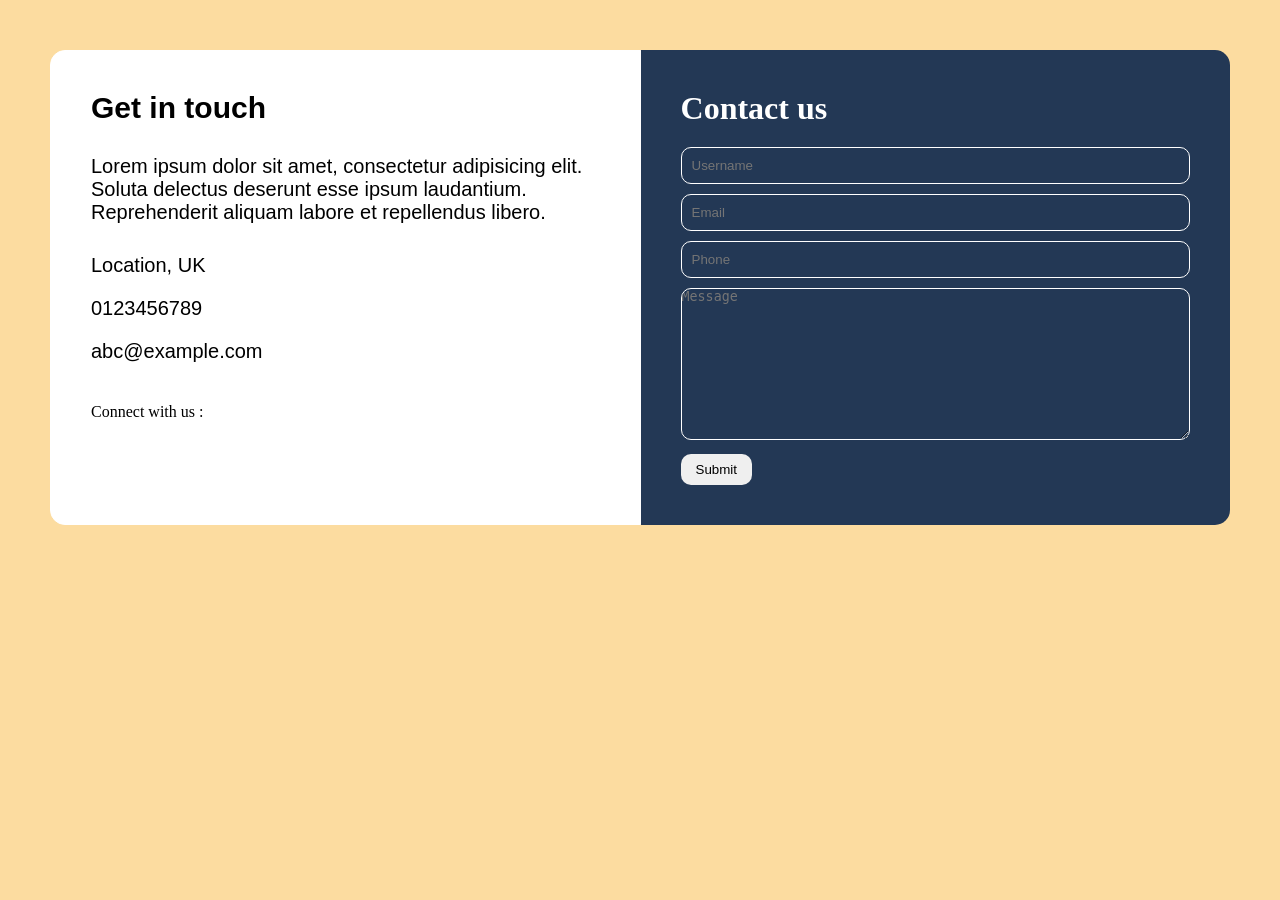
==== Getintouch.html @ d9a1e8db "first commit" ====
<!DOCTYPE html>
<html lang="en">
<head>
    <meta charset="UTF-8">
    <meta http-equiv="X-UA-Compatible" content="IE=edge">
    <meta name="viewport" content="width=device-width, initial-scale=1.0">
    <title>FORMS</title>
    <link rel="stylesheet" href="Getintouch.css">
</head>
<body>
    <div id="head" class="head">
          <div id="left">
            <div>
                <h1 class="header1">Get in touch</h1>
                <p class="hdr">Lorem ipsum dolor sit amet, consectetur adipisicing elit. Soluta delectus deserunt esse ipsum laudantium.
                     Reprehenderit aliquam labore et repellendus libero.</p>
            </div>
            <div id="cont">
                <p class="contacts">Location, UK</p>
                <p class="contacts">0123456789</p>
                <p class="contacts">abc@example.com</p>
            </div>
            <div>
                <p>Connect with us :</p>
            </div>
          </div>

          <div id="right">
            <div class="val">
                <h1 class="cont">Contact us</h1>
                <form action="" class="form">
                    <input name="Username"class="input" type="text" placeholder="Username">
                    <input name="Email"class="input"type="Email" placeholder="Email">
                    <input name="Phone"class="input"type="phone" placeholder="Phone">
                    <textarea class="input" name="textarea" id="" cols="30" rows="10" placeholder="Message"></textarea>
                </form>
                <button class="btn">Submit</button>
            </div>
          </div>
    </div>
</body>
</html>
---- Getintouch.css ----
*{
   margin: 0;
   padding: 0;
   box-sizing: border-box;
}
body{
    display: flex;
    justify-content: center;
    align-items: center;
    background-color:  rgb(252, 220, 160); 
    margin: 0 auto;
}
#left{
    border: 1px solid white;
    border-radius:  15px 0 0 15px;
    background-color: white;
    padding: 40px 40px;
    width: 100%;
}
#head{
    display: flex;
    margin: 50px 50px;
    border: none;
    border-radius: 15px;
  
}
.header1{
    font-family: Arial, Helvetica, sans-serif;
    font-weight: bold;
    font-size: 30px;
    margin-bottom: 30px;
}
.hdr{
    font-family: Arial, Helvetica, sans-serif;
    font-size: 20px;
    font-weight: 300;
    margin-bottom: 30px;
    
}
#cont{
    margin-bottom: 40px;
}
.contacts{
    margin-bottom: 20px;
    font-family: Arial, Helvetica, sans-serif;
    font-size: 20px;
    font-weight: 300;
}

/* FORM CARD */
.input {
    margin-bottom: 20px;
    width: 100%;
    margin-bottom: 10px;
    border-radius: 10px;
    border: 1px solid white;
    color: white;
    outline: none;
    background-color: transparent;
}
#right {
    background: rgba(35, 56, 85, 255);
    color: white;
    padding: 40px 40px;
    border-radius: 0 15px 15px 0;
    width: 100%;
}
.cont {
    padding-bottom: 20px;
}
.form {
    width: 100%;
    color: white;
}

input {
    padding: 10px;

}

.val {
    width: 100%;
    margin: auto;
}
button {
    padding: 8px 15px;
    border-radius: 10px;
    outline: none;
    cursor: pointer;
    border: none;

}
.input:hover{
    border: 3px solid rgb(187, 187, 187);
    transition: all 0.3s ease-in-out;
}
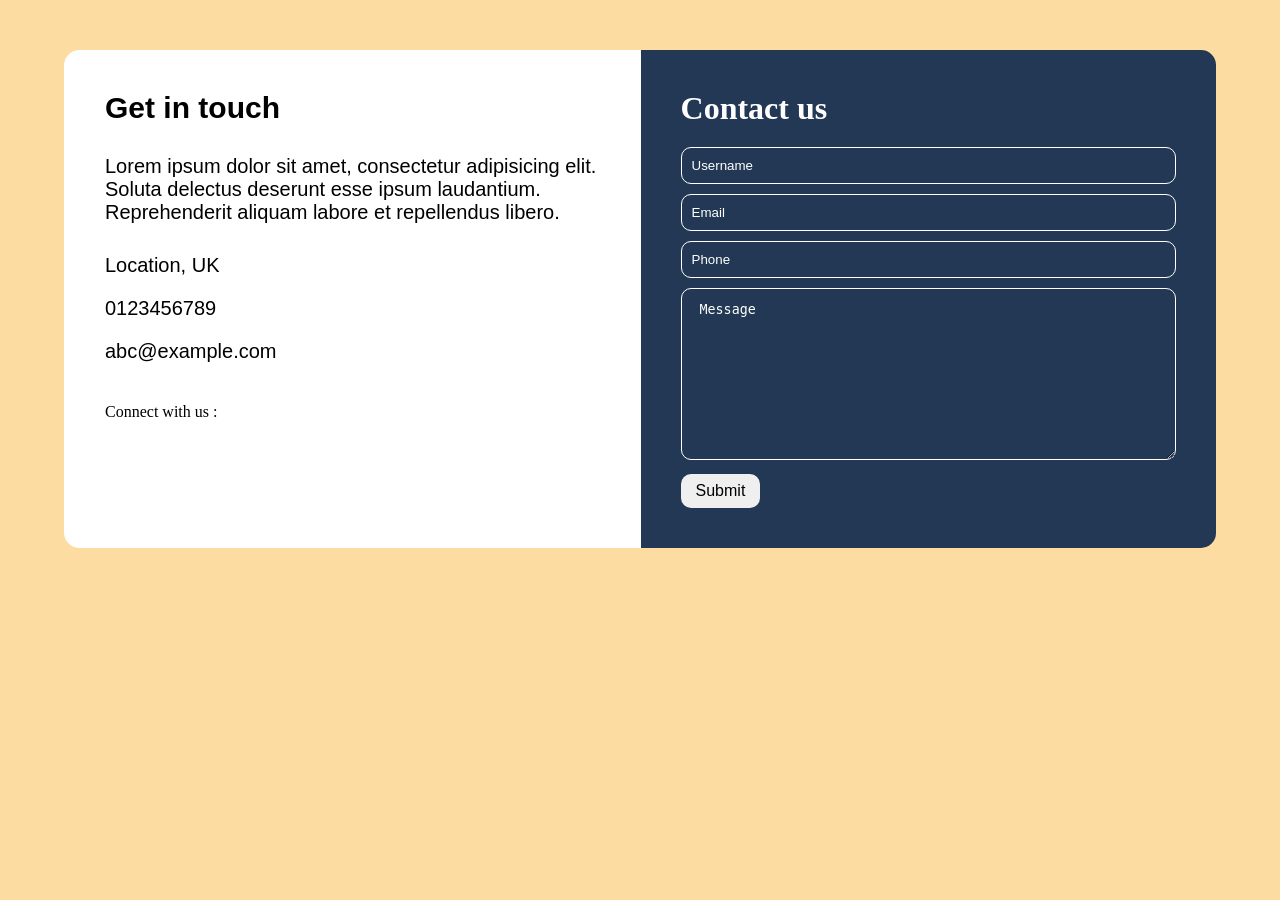
==== commit 39c8e835: "another one" ====
--- a/Getintouch.html
+++ b/Getintouch.html
@@ -9,23 +9,21 @@
 </head>
 <body>
     <div id="head" class="head">
-          <div id="left">
+        <div id="left">
             <div>
                 <h1 class="header1">Get in touch</h1>
                 <p class="hdr">Lorem ipsum dolor sit amet, consectetur adipisicing elit. Soluta delectus deserunt esse ipsum laudantium.
-                     Reprehenderit aliquam labore et repellendus libero.</p>
+                     Reprehenderit aliquam labore et repellendus libero.
+                </p>
             </div>
             <div id="cont">
                 <p class="contacts">Location, UK</p>
                 <p class="contacts">0123456789</p>
                 <p class="contacts">abc@example.com</p>
             </div>
-            <div>
-                <p>Connect with us :</p>
-            </div>
-          </div>
-
-          <div id="right">
+            <p>Connect with us :</p>
+        </div>
+        <div id="right">
             <div class="val">
                 <h1 class="cont">Contact us</h1>
                 <form action="" class="form">
@@ -36,7 +34,7 @@
                 </form>
                 <button class="btn">Submit</button>
             </div>
-          </div>
+        </div>
     </div>
 </body>
 </html>
--- a/Getintouch.css
+++ b/Getintouch.css
@@ -19,9 +19,11 @@
 }
 #head{
     display: flex;
-    margin: 50px 50px;
+    width: 90vw;
+    margin: 50px auto;
     border: none;
     border-radius: 15px;
+    max-width: 1170px;
   
 }
 .header1{
@@ -57,6 +59,15 @@
     color: white;
     outline: none;
     background-color: transparent;
+    transition: all 0.1s linear;
+    padding: 10px;
+}
+input::placeholder, textarea::placeholder{
+    color: white
+}
+textarea::placeholder{
+    padding-left: 0.5rem;
+    padding-top: 0.2rem;
 }
 #right {
     background: rgba(35, 56, 85, 255);
@@ -72,12 +83,6 @@
     width: 100%;
     color: white;
 }
-
-input {
-    padding: 10px;
-
-}
-
 .val {
     width: 100%;
     margin: auto;
@@ -88,9 +93,19 @@
     outline: none;
     cursor: pointer;
     border: none;
+    font-size: 1rem;
+    transition: all 0.1s linear;
+
+}
+button:hover {
+   background-color: transparent;
+   color: white;
+   border: 1px solid white;
+   margin-left: 0.4rem;
+   scale: 1.04;
 
 }
 .input:hover{
     border: 3px solid rgb(187, 187, 187);
-    transition: all 0.3s ease-in-out;
+    
 }
